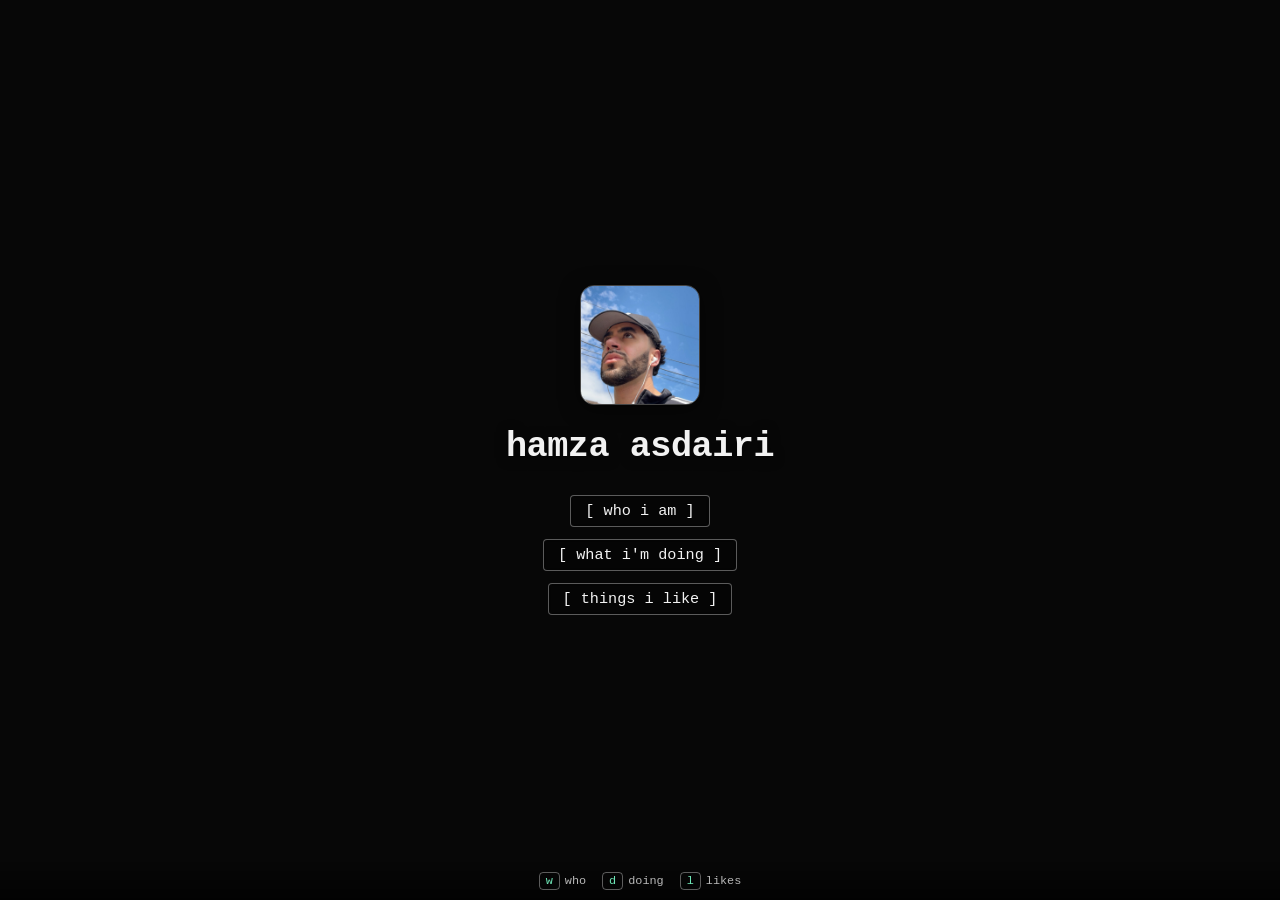
==== index.html @ d8306bba "Initial commit: personal site Co-Authored-By: Claude Opus 4.8 <noreply@anthropic.com>" ====
<!DOCTYPE html>
<html lang="en">
<head>
<meta charset="UTF-8" />
<meta name="viewport" content="width=device-width, initial-scale=1.0" />
<title>hamza asdairi</title>
<style>
  :root {
    --fg: #f2f2f2;
    --muted: #b8b8b8;
    --accent: #6ee7b7;
  }

  * { box-sizing: border-box; }

  @keyframes pageIn { from { opacity: 0; } to { opacity: 1; } }
  body { animation: pageIn 0.35s ease both; }
  body.leaving { animation: none; opacity: 0; transition: opacity 0.3s ease; }
  @media (prefers-reduced-motion: reduce) {
    body, body.leaving { animation: none; transition: none; opacity: 1; }
  }

  body {
    margin: 0;
    min-height: 100vh;
    color: var(--fg);
    font-family: "SFMono-Regular", "Menlo", "Consolas", "Liberation Mono",
      "Courier New", monospace;

    background: #0e0e0e;

    display: flex;
    flex-direction: column;
    align-items: center;
    justify-content: center;
    text-align: center;
    padding: 24px;
  }

  /* dark veil so text stays readable over any photo */
  body::before {
    content: "";
    position: fixed;
    inset: 0;
    background: rgba(0, 0, 0, 0.5);
    z-index: 0;
  }

  .content { position: relative; z-index: 1; }

  .avatar {
    display: block;
    width: 120px;
    height: 120px;
    object-fit: cover;
    border-radius: 14px;
    border: 1px solid rgba(255, 255, 255, 0.25);
    margin: 0 auto 22px;
    box-shadow: 0 4px 20px rgba(0, 0, 0, 0.5);
  }

  .name {
    font-size: clamp(1.4rem, 5vw, 2.2rem);
    font-weight: 700;
    letter-spacing: -0.5px;
    margin: 0 0 28px;
    text-shadow: 0 2px 12px rgba(0, 0, 0, 0.6);
  }

  nav {
    display: flex;
    flex-direction: column;
    gap: 12px;
    align-items: center;
  }

  nav a {
    color: var(--fg);
    text-decoration: none;
    font-size: 0.95rem;
    padding: 6px 14px;
    border: 1px solid rgba(255, 255, 255, 0.35);
    border-radius: 4px;
    background: rgba(0, 0, 0, 0.25);
    transition: color 0.15s, border-color 0.15s, background 0.15s;
    backdrop-filter: blur(2px);
  }
  nav a:hover {
    color: var(--accent);
    border-color: var(--accent);
    background: rgba(0, 0, 0, 0.5);
  }

  .keys {
    position: fixed;
    left: 0;
    right: 0;
    bottom: 0;
    z-index: 2;
    display: flex;
    flex-wrap: wrap;
    justify-content: center;
    gap: 6px 16px;
    padding: 12px 16px;
    font-size: 0.74rem;
    color: var(--muted);
    background: linear-gradient(to top, rgba(0, 0, 0, 0.6), transparent);
  }
  .keys span { white-space: nowrap; }
  .keys kbd {
    color: var(--accent);
    border: 1px solid rgba(255, 255, 255, 0.35);
    border-radius: 4px;
    padding: 1px 6px;
    margin-right: 5px;
    font-family: inherit;
  }
</style>
</head>
<body data-keys="w d l">
  <div class="content">
    <img class="avatar" src="profile.jpg" alt="hamza asdairi" />
    <h1 class="name">hamza asdairi</h1>
    <nav>
      <a href="who-i-am.html">[ who i am ]</a>
      <a href="what-im-doing.html">[ what i'm doing ]</a>
      <a href="things-i-like.html">[ things i like ]</a>
    </nav>
  </div>

  <footer class="keys">
    <span><kbd>w</kbd>who</span>
    <span><kbd>d</kbd>doing</span>
    <span><kbd>l</kbd>likes</span>
  </footer>

  <script src="keys.js"></script>
</body>
</html>
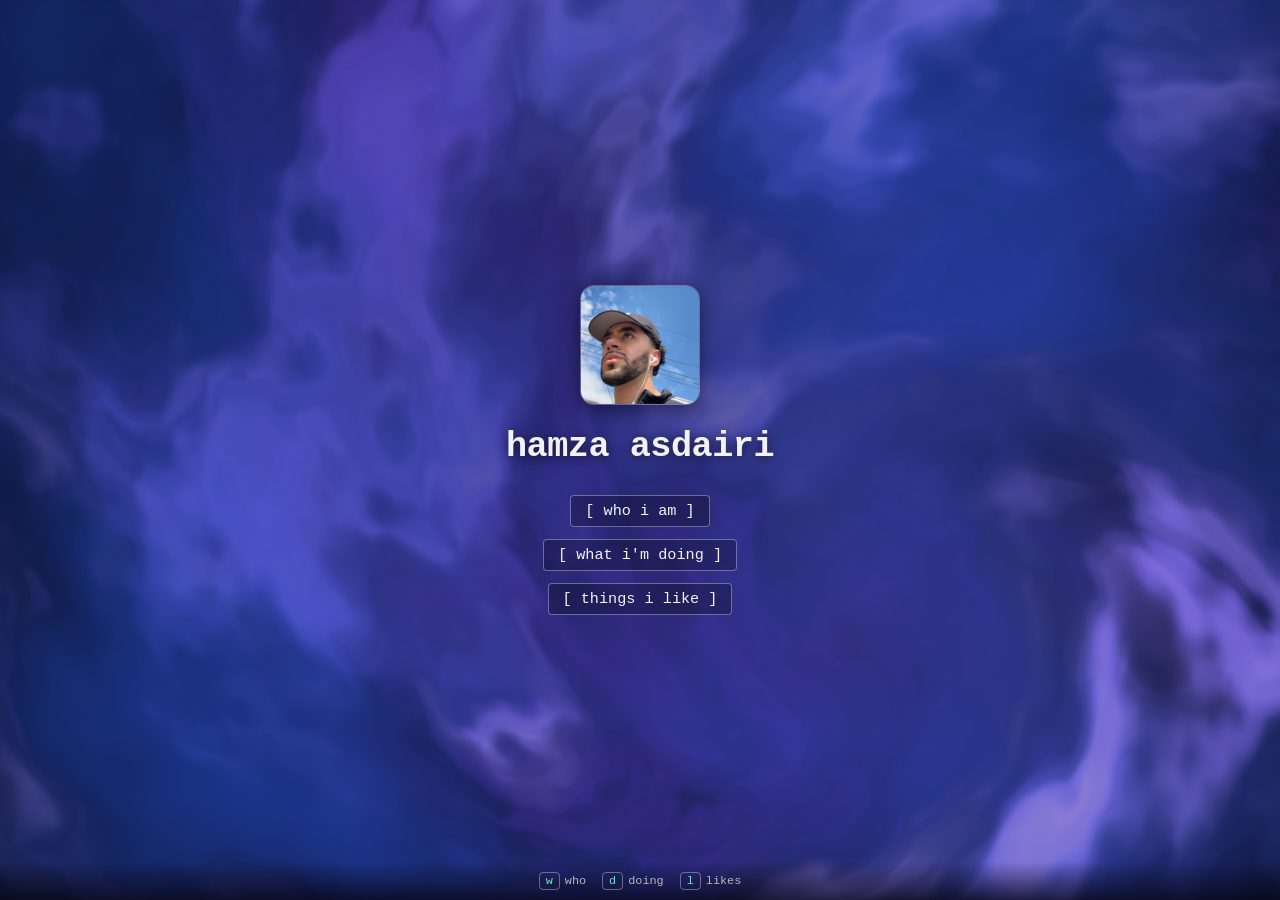
==== commit 98f00bf3: "Flowing purple field background + ha. favicon Replace the flat #0e0e0e background with an animated b" ====
--- a/index.html
+++ b/index.html
@@ -3,6 +3,7 @@
 <head>
 <meta charset="UTF-8" />
 <meta name="viewport" content="width=device-width, initial-scale=1.0" />
+<link rel="icon" type="image/svg+xml" href="/favicon.svg" />
 <title>hamza asdairi</title>
 <style>
   :root {
@@ -12,6 +13,9 @@
   }
 
   * { box-sizing: border-box; }
+
+  /* base colour lives on <html> so the field canvas (z-index: -1) shows through body */
+  html { background: #0b0a19; }
 
   @keyframes pageIn { from { opacity: 0; } to { opacity: 1; } }
   body { animation: pageIn 0.35s ease both; }
@@ -27,7 +31,7 @@
     font-family: "SFMono-Regular", "Menlo", "Consolas", "Liberation Mono",
       "Courier New", monospace;
 
-    background: #0e0e0e;
+    background: transparent;
 
     display: flex;
     flex-direction: column;
@@ -37,12 +41,17 @@
     padding: 24px;
   }
 
-  /* dark veil so text stays readable over any photo */
+  /* soft veil so text stays readable over the field without hiding it */
   body::before {
     content: "";
     position: fixed;
     inset: 0;
-    background: rgba(0, 0, 0, 0.5);
+    pointer-events: none;
+    background: radial-gradient(
+      60vmax 60vmax at 50% 45%,
+      rgba(6, 5, 18, 0.42),
+      rgba(6, 5, 18, 0.18) 70%
+    );
     z-index: 0;
   }
 
@@ -104,7 +113,7 @@
     padding: 12px 16px;
     font-size: 0.74rem;
     color: var(--muted);
-    background: linear-gradient(to top, rgba(0, 0, 0, 0.6), transparent);
+    background: linear-gradient(to top, rgba(6, 5, 18, 0.75), transparent);
   }
   .keys span { white-space: nowrap; }
   .keys kbd {
@@ -134,6 +143,7 @@
     <span><kbd>l</kbd>likes</span>
   </footer>
 
+  <script src="field.js"></script>
   <script src="keys.js"></script>
 </body>
 </html>
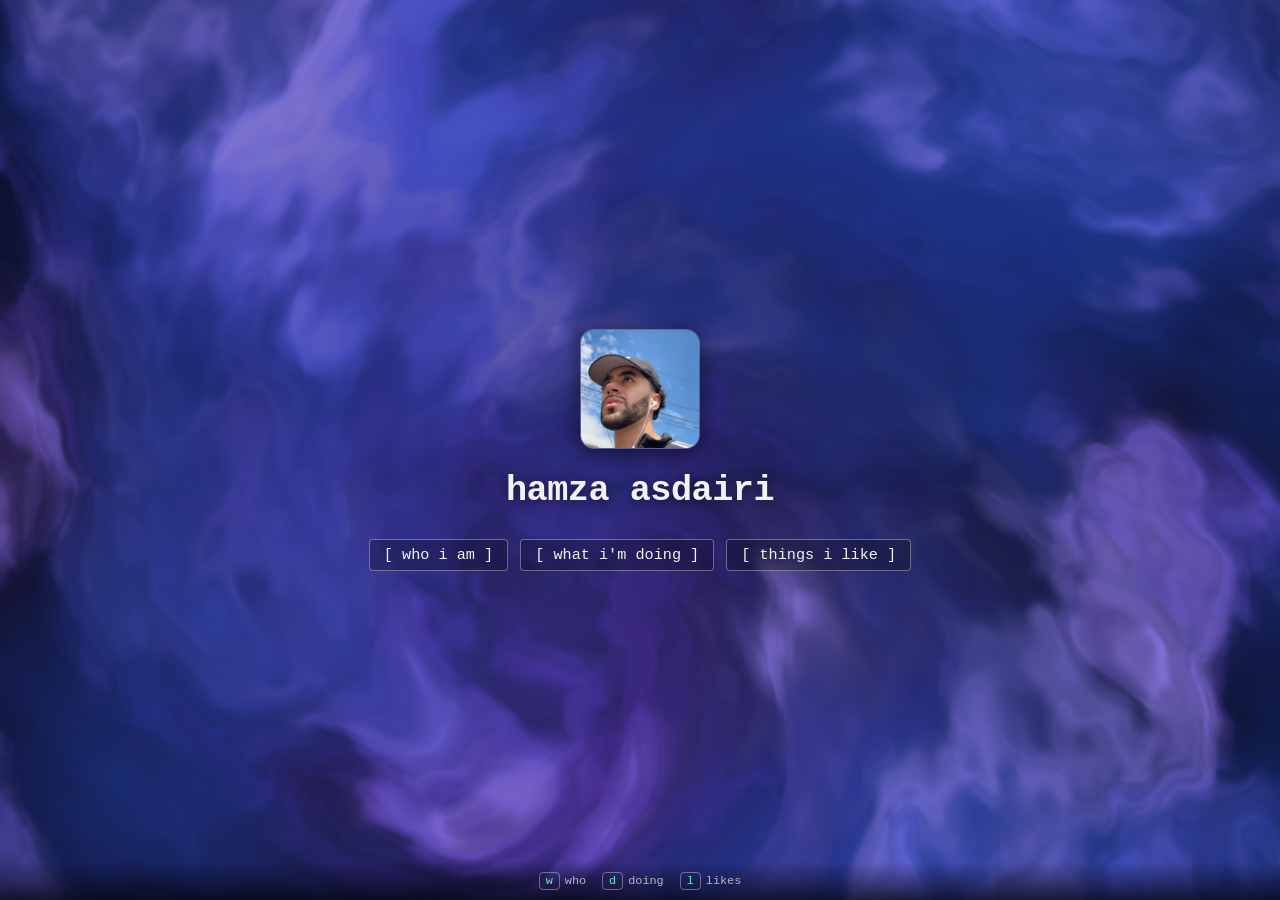
==== commit c424bb35: "Lay the home nav out horizontally; update the who-i-am copy Nav links sit side by side in a row inst" ====
--- a/index.html
+++ b/index.html
@@ -55,7 +55,9 @@
     z-index: 0;
   }
 
-  .content { position: relative; z-index: 1; }
+  /* max-width keeps the now-horizontal nav from sizing this to max-content and
+     overflowing the viewport on narrow screens */
+  .content { position: relative; z-index: 1; max-width: 100%; }
 
   .avatar {
     display: block;
@@ -78,9 +80,11 @@
 
   nav {
     display: flex;
-    flex-direction: column;
+    flex-direction: row;
+    flex-wrap: wrap;      /* stack again if the screen is too narrow for one row */
     gap: 12px;
     align-items: center;
+    justify-content: center;
   }
 
   nav a {
